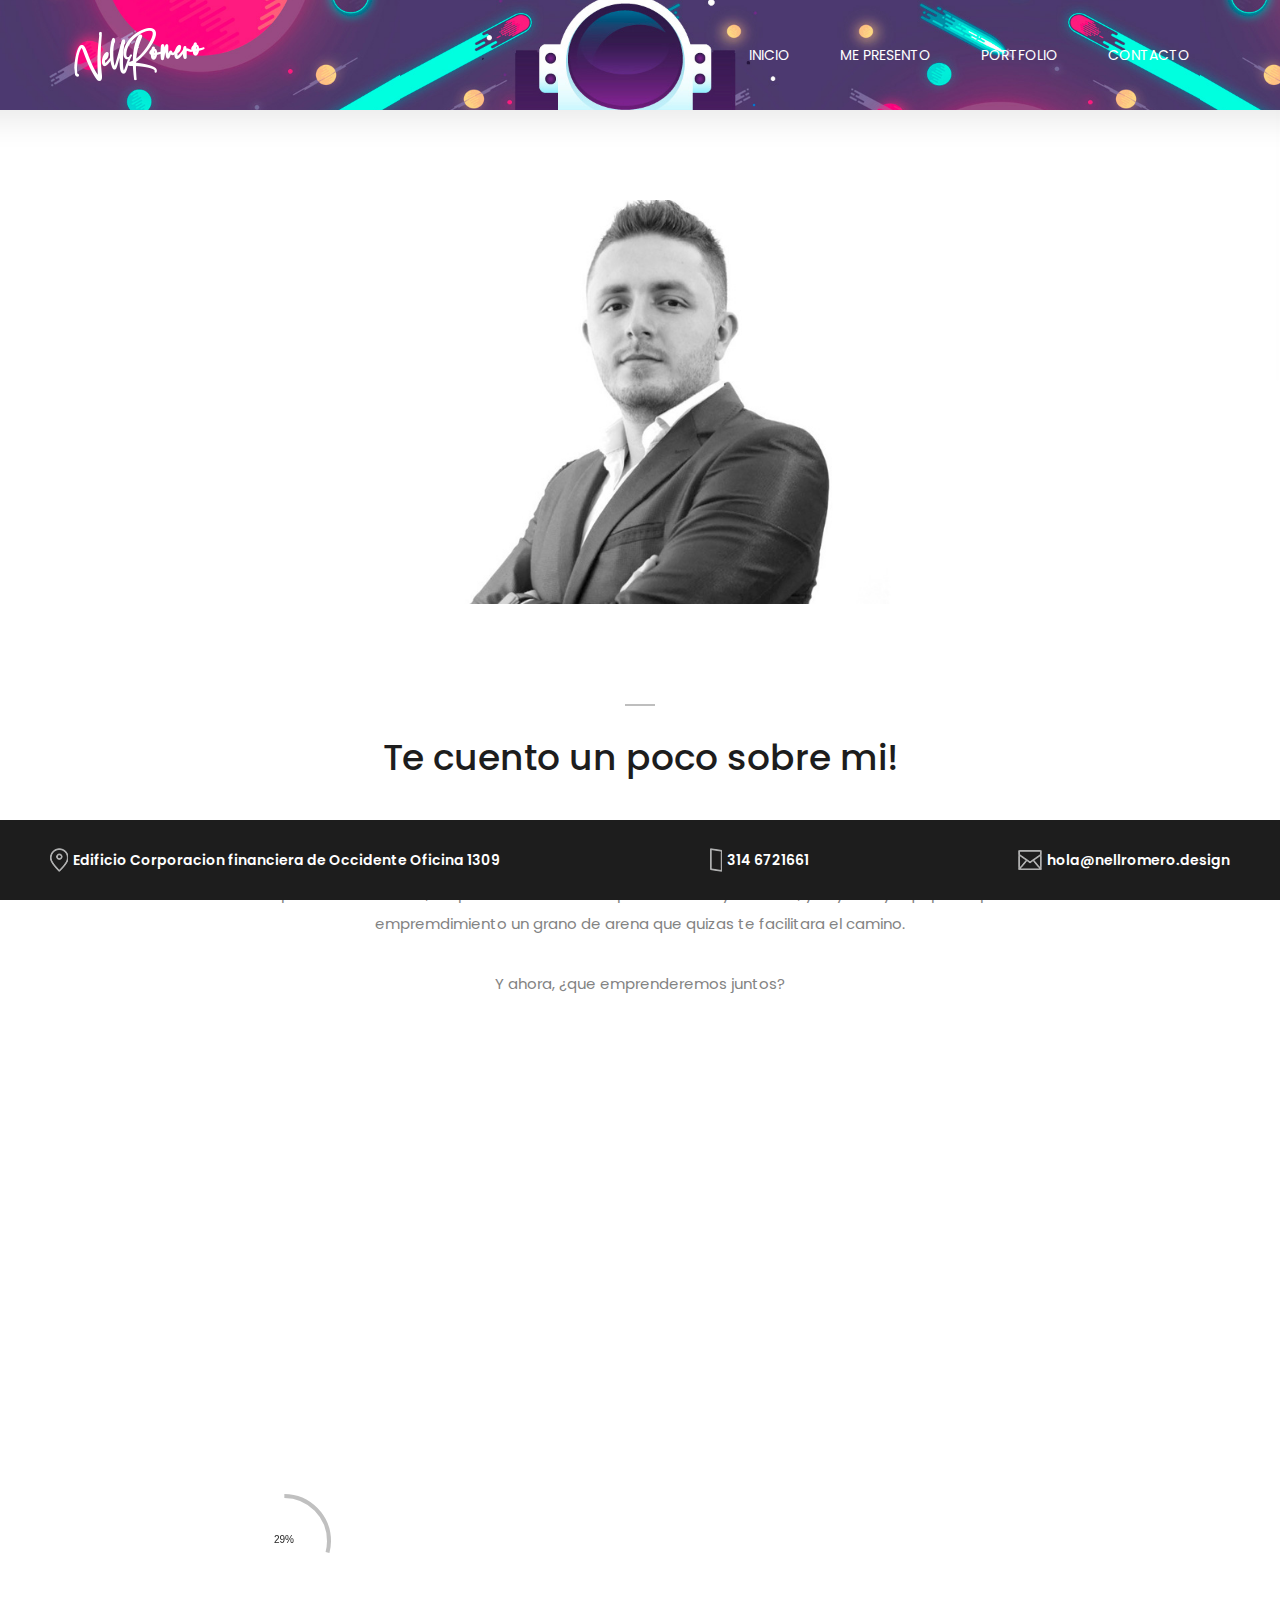
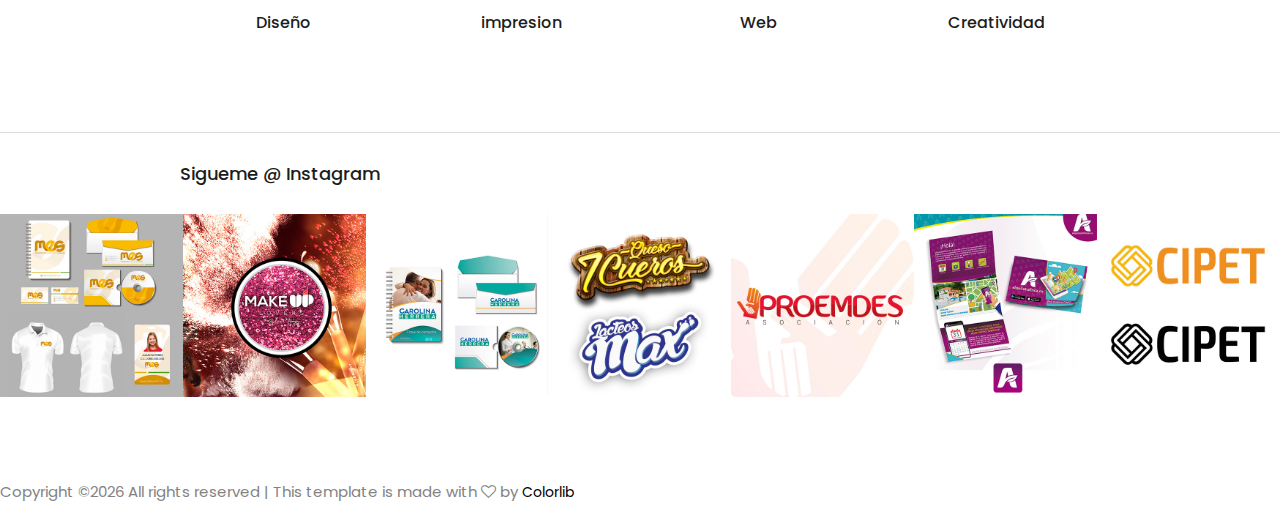
==== about-me.html @ 23d26bd6 "primer comit" ====
<!DOCTYPE html>
<html lang="en">

<head>
    <meta charset="UTF-8">
    <meta name="description" content="">
    <meta http-equiv="X-UA-Compatible" content="IE=edge">
    <meta name="viewport" content="width=device-width, initial-scale=1, shrink-to-fit=no">
    <!-- The above 4 meta tags *must* come first in the head; any other head content must come *after* these tags -->

    <!-- Title  -->
    <title>Studio - Creative Photography Template | About Me</title>

    <!-- Favicon  -->
    <link rel="icon" href="img/core-img/favicon.ico">

    <!-- Core Style CSS -->
    <link rel="stylesheet" href="css/core-style.css">
    <link rel="stylesheet" href="style.css">

    <!-- Responsive CSS -->
    <link href="css/responsive.css" rel="stylesheet">

</head>

<body>
    <!-- Preloader -->
    <div id="preloader">
        <div class="showbox">
            <div class="loader">
                <svg class="circular" viewBox="25 25 50 50">
                    <circle class="path" cx="50" cy="50" r="20" fill="none" stroke-width="2" stroke-miterlimit="10"/>
                </svg>
            </div>
        </div>
        <div class="questions-area text-center">
            <p>Vivo por el diseño!</p>
            <ul>
                <li>El diseño es tan poco diseño como sea posible!.</li>
                <li>Es hora de crear!</li>
                <li>Ponle Color a tu vida!.</li>
                <li>No se trata de buen diseño, se trata de buen estilo!</li>
                <li>¿y ahora?</li>
            </ul>
        </div>
    </div>

    <!-- Gradient Background Overlay -->
    <div class="gradient-background-overlay"></div>

    <!-- Header Area Start -->
    <header class="header-area bg-img" style="background-image: url(img/bg-img/14.jpg);">
        <div class="container-fluid h-100">
            <div class="row h-100 align-items-center">
                <div class="col-12 h-100">
                    <div class="main-menu h-100">
                        <nav class="navbar h-100 navbar-expand-lg">
                            <!-- Logo Area  -->
                            <a class="navbar-brand" href="index.html"><img src="img/core-img/logo.png" alt="Logo"></a>

                            <button class="navbar-toggler" type="button" data-toggle="collapse" data-target="#studioMenu" aria-controls="studioMenu" aria-expanded="false" aria-label="Toggle navigation"><i class="fa fa-bars"></i> Menu</button>

                            <div class="collapse navbar-collapse" id="studioMenu">
                                <!-- Menu Area Start  -->
                                <ul class="navbar-nav ml-auto">
                                    <li class="nav-item active">
                                        <a class="nav-link" href="index.html">Inicio <span class="sr-only">(current)</span></a>
                                    </li>
                                    
                                    <li class="nav-item">
                                        <a class="nav-link" href="about-me.html">Me presento</a>
                                    </li>
                                    <li class="nav-item">
                                        <a class="nav-link" href="portfolio.html">Portfolio</a>
                                    </li>
                                    
                                    <li class="nav-item">
                                        <a class="nav-link" href="contact.html">contacto</a>
                                    </li>
                                </ul>
                                <!-- Search Form -->
                                
                                <!-- Search btn -->
                               
                            </div>
                        </nav>
                    </div>
                </div>
            </div>
        </div>
    </header>
    <!-- Header Area End -->

    <!-- Social Sidebar Area Start -->
  
    <!-- Social Sidebar Area End -->

    <!-- About Me Area Start -->
    <section class="about-me-area mt-100 section_padding_100">
        <div class="container">
            <div class="row justify-content-center">
                <div class="col-10">
                    <div class="about-me-thumb">
                        <img src="img/bg-img/about-me.jpg" alt="">
                    </div>
                </div>
                <div class="col-10">
                    <div class="about-content mt-100 mb-100 text-center">
                        <span></span>
                        <h2>Te cuento un poco sobre mi!</h2>
                        <p>Soy Nelson Romero, amo y vivo por el diseño!, creo en el emprendimiento y por eso hace unos años atras funde XeroGroup, emprender no es mas que dar el primer paso, no es mas que empezar a recorrer un camino a tus sueños, a diario emprendemos metas , emprendemos nuevas oportunidades y caminos, y hoy estoy aqui para aportar en tu empremdimiento un grano de arena que quizas te facilitara el camino. <br><br>
                        Y ahora, ¿que emprenderemos juntos?</p>
                    </div>
                </div>
                <div class="col-10">
                    <div class="row">
                        <div class="col-12 col-md-4">
                            <div class="single-service-area section_padding_0_100 text-center wow fadeInUp" data-wow-delay="0.1s">
                                <img src="img/core-img/heart.png" alt="">
                                <h5>Amo emprender</h5>
                                <p>Mi fortaleza es visualizar en el tiempo metas y objetivos, poder visualizar un punto de llegada y llegar un camino hacia el </p>
                            </div>
                        </div>
                        <div class="col-12 col-md-4">
                            <div class="single-service-area section_padding_0_100 text-center wow fadeInUp" data-wow-delay="0.4s">
                                <img src="img/core-img/photo-camera.png" alt="">
                                <h5>Apasionado por el diseño</h5>
                                <p>El buen diseño es tan poco diseño como sea posible, No se trata de cuanto diseño tenga la pieza, se trata de cuanto valor transmitimos a travez de ella</p>
                            </div>
                        </div>
                        <div class="col-12 col-md-4">
                            <div class="single-service-area section_padding_0_100 text-center wow fadeInUp" data-wow-delay="0.9s">
                                <img src="img/core-img/video-camera.png" alt="">
                                <h5>Luces, Accion y camara!</h5>
                                <p>Preparamos, apuntamos y dejamos que el exito llame la atencion. Obsecionado con las buenas ideas!</p>
                            </div>
                        </div>
                    </div>
                </div>
                <div class="col-10">
                    <!-- Pie Bars Area Start -->
                    <div class="our-skills-area text-center">
                        <div class="row">
                            <div class="col-12 col-sm-6 col-md-3">
                                <div class="single-pie-bar" data-percent="99">
                                    <canvas class="bar-circle" width="100" height="100"></canvas>
                                    <h6>Diseño</h6>
                                </div>
                            </div>
                            <div class="col-12 col-sm-6 col-md-3">
                                <div class="single-pie-bar" data-percent="90">
                                    <canvas class="bar-circle" width="100" height="100"></canvas>
                                    <h6>impresion</h6>
                                </div>
                            </div>
                            <div class="col-12 col-sm-6 col-md-3">
                                <div class="single-pie-bar" data-percent="60">
                                    <canvas class="bar-circle" width="100" height="100"></canvas>
                                    <h6>Web</h6>
                                </div>
                            </div>
                            <div class="col-12 col-sm-6 col-md-3">
                                <div class="single-pie-bar" data-percent="100">
                                    <canvas class="bar-circle" width="100" height="100"></canvas>
                                    <h6>Creatividad</h6>
                                </div>
                            </div>
                        </div>
                    </div>
                </div>
            </div>
        </div>
    </section>
    <!-- About Me Area End -->

    <!-- Follow Me Instagram Area Start -->
    <section class="follow-me-instagram-area clearfix">
        <div class="container">
            <div class="row">
                <div class="col-11 ml-auto">
                    <div class="follow-me-title">
                        <h5>Sigueme @ Instagram</h5>
                    </div>
                </div>
            </div>
        </div>
        <!-- Instagram Feeds Area -->
        <div class="instagram-feeds-area owl-carousel">
            <div class="single-instagram-feeds">
                <img src="img/bg-img/i1.jpg" alt="">
                <a href="https://www.instagram.com/xerogroup"><i class="fa fa-instagram" aria-hidden="true"></i></a>
            </div>
            <div class="single-instagram-feeds">
                <img src="img/bg-img/i2.jpg" alt="">
                <a href="https://www.instagram.com/xerogroup"><i class="fa fa-instagram" aria-hidden="true"></i></a>
            </div>
            <div class="single-instagram-feeds">
                <img src="img/bg-img/i3.jpg" alt="">
                <a href="https://www.instagram.com/xerogroup"><i class="fa fa-instagram" aria-hidden="true"></i></a>
            </div>
            <div class="single-instagram-feeds">
                <img src="img/bg-img/i4.jpg" alt="">
                <a href="https://www.instagram.com/xerogroup"><i class="fa fa-instagram" aria-hidden="true"></i></a>
            </div>
            <div class="single-instagram-feeds">
                <img src="img/bg-img/i5.jpg" alt="">
                <a href="https://www.instagram.com/xerogroup"><i class="fa fa-instagram" aria-hidden="true"></i></a>
            </div>
            <div class="single-instagram-feeds">
                <img src="img/bg-img/i6.jpg" alt="">
                <a href="https://www.instagram.com/xerogroup"><i class="fa fa-instagram" aria-hidden="true"></i></a>
            </div>
            <div class="single-instagram-feeds">
                <img src="img/bg-img/i7.jpg" alt="">
                <a href="https://www.instagram.com/xerogroup"><i class="fa fa-instagram" aria-hidden="true"></i></a>
            </div>
        </div>
    </section>
    <!-- Follow Me Instagram Area End -->

    <!-- Footer Area Start -->
    <footer class="footer-area">
        <div class="container-fluid h-100">
            <div class="row h-100">
                <div class="col-12 h-100">
                    <div class="footer-content h-100 d-md-flex align-items-center justify-content-between">
                        <!-- Single Footer Content -->
                        <div class="single-footer-content">
                            <img src="img/core-img/map.png" alt="">
                            <a href="#">Edificio Corporacion financiera de Occidente Oficina 1309</a>
                        </div>
                        <!-- Single Footer Content -->
                        <div class="single-footer-content">
                            <img src="img/core-img/smartphone.png" alt="">
                            <a href="#">314 6721661</a>
                        </div>
                        <!-- Single Footer Content -->
                        <div class="single-footer-content">
                            <img src="img/core-img/envelope-2.png" alt="">
                            <a href="#">hola@nellromero.design</a>
                        </div>
                    </div>
                </div>
            </div>
        </div>
    </footer>
    <!-- Footer Area End -->

    <!-- Link back to Colorlib can't be removed. Template is licensed under CC BY 3.0. -->
<p>Copyright &copy;<script>document.write(new Date().getFullYear());</script> All rights reserved | This template is made with <i class="fa fa-heart-o" aria-hidden="true"></i> by <a href="https://colorlib.com" target="_blank">Colorlib</a></p>
<!-- Link back to Colorlib can't be removed. Template is licensed under CC BY 3.0. -->

    <!-- jQuery (Necessary for All JavaScript Plugins) -->
    <script src="js/jquery/jquery-2.2.4.min.js"></script>
    <!-- Popper js -->
    <script src="js/popper.min.js"></script>
    <!-- Bootstrap js -->
    <script src="js/bootstrap.min.js"></script>
    <!-- Plugins js -->
    <script src="js/plugins.js"></script>
    <!-- Active js -->
    <script src="js/active.js"></script>

</body>

</html>
---- css/core-style.css ----
/* [Master Stylesheet] */

/* ------------- Index of Stylesheet -------------
:: 1.0 Import Web Fonts
:: 2.0 Import All CSS
:: 3.0 Common/Base CSS
:: 4.0 Header Area CSS
:: 5.0 Sidebar Area CSS
:: 6.0 Welcome Area CSS
:: 7.0 About Me Area CSS
:: 8.0 Follow Instagram Area CSS
:: 9.0 Footer Area CSS
:: 10.0 Portfolio Area CSS
:: 11.0 Blog & Contact Area CSS
:: 12.0 Elements Area CSS
------------------------------------------------ */

/* :: 1.0 Import Web Fonts */

@import url('https://fonts.googleapis.com/css?family=Poppins:300,400,500,600,700');

/* :: 2.0 Import All CSS */

@import '../css/bootstrap.min.css';
@import '../css/owl.carousel.css';
@import '../css/font-awesome.min.css';
@import '../css/pe-icon-7-stroke.css';
@import '../css/magnific-popup.css';
@import '../css/animate.css';

/* :: 3.0 Common/Base CSS */

* {
    margin: 0;
    padding: 0;
}

body {
    font-family: 'Poppins', sans-serif;
    font-weight: 400;
    overflow-x: hidden;
}

h1,
h2,
h3,
h4,
h5,
h6 {
    color: #1d1d1d;
    line-height: 1.2;
    font-family: 'Poppins', sans-serif;
    font-weight: 500;
}

p {
    color: #838383;
    font-size: 15px;
    line-height: 2;
    font-family: 'Poppins', sans-serif;
    font-weight: 400;
}

a:focus {
    outline: 0 solid;
}

a,
a:hover,
a:focus {
    -webkit-transition: all 500ms ease 0s;
    transition: all 500ms ease 0s;
    text-decoration: none;
    outline: none;
    font-size: 14px;
    color: #000;
    font-family: 'Poppins', sans-serif;
    font-weight: 400;
}

#preloader {
    position: fixed;
    z-index: 9999;
    width: 100%;
    height: 100%;
    background-color: #f2f4f8;
    top: 0;
    left: 0;
    display: -webkit-box;
    display: -ms-flexbox;
    display: flex;
    -webkit-box-pack: center;
    -ms-flex-pack: center;
    justify-content: center;
    -webkit-box-align: center;
    -ms-flex-align: center;
    align-items: center;
}

.questions-area ul li {
    display: none;
    font-size: 14px;
    font-weight: 500;
    color: #1d1d1d;
    -webkit-transition-duration: 500ms;
    transition-duration: 500ms;
}

.questions-area ul li.question-show {
    display: block;
}

.questions-area {
    padding: 0 15px;
    position: absolute;
    bottom: 100px;
    z-index: 15;
    width: 100%;
    height: auto;
    left: 0;
}

.questions-area p {
    margin-bottom: 0;
}

.showbox {
    position: relative;
    top: 0;
    bottom: 0;
    left: 0;
    right: 0;
    padding: 0;
}

.loader {
    position: relative;
    margin: 0 auto;
    width: 60px;
}

.loader:before {
    content: '';
    display: block;
    padding-top: 100%;
}

.circular {
    -webkit-animation: rotate 2s linear infinite;
    animation: rotate 2s linear infinite;
    height: 100%;
    -webkit-transform-origin: center center;
    transform-origin: center center;
    width: 100%;
    position: absolute;
    top: 0;
    bottom: 0;
    left: 0;
    right: 0;
    margin: auto;
}

.path {
    stroke-dasharray: 1, 200;
    stroke-dashoffset: 0;
    -webkit-animation: dash 1.5s ease-in-out infinite, color 6s ease-in-out infinite;
    animation: dash 1.5s ease-in-out infinite, color 6s ease-in-out infinite;
    stroke-linecap: round;
}

@-webkit-keyframes rotate {
    100% {
        -webkit-transform: rotate(360deg);
        transform: rotate(360deg);
    }
}

@keyframes rotate {
    100% {
        -webkit-transform: rotate(360deg);
        transform: rotate(360deg);
    }
}

@-webkit-keyframes dash {
    0% {
        stroke-dasharray: 1, 200;
        stroke-dashoffset: 0;
    }
    50% {
        stroke-dasharray: 89, 200;
        stroke-dashoffset: -35px;
    }
    100% {
        stroke-dasharray: 89, 200;
        stroke-dashoffset: -124px;
    }
}

@keyframes dash {
    0% {
        stroke-dasharray: 1, 200;
        stroke-dashoffset: 0;
    }
    50% {
        stroke-dasharray: 89, 200;
        stroke-dashoffset: -35px;
    }
    100% {
        stroke-dasharray: 89, 200;
        stroke-dashoffset: -124px;
    }
}

@-webkit-keyframes color {
    100%,
    0% {
        stroke: #d62d20;
    }
    40% {
        stroke: #0057e7;
    }
    66% {
        stroke: #008744;
    }
    80%,
    90% {
        stroke: #ffa700;
    }
}

@keyframes color {
    100%,
    0% {
        stroke: #d62d20;
    }
    40% {
        stroke: #0057e7;
    }
    66% {
        stroke: #008744;
    }
    80%,
    90% {
        stroke: #ffa700;
    }
}

ul,
ol {
    margin: 0;
}

ol li,
ul li {
    list-style: outside none none;
}

img {
    height: auto;
    max-width: 100%;
}

.studio-table {
    display: table;
    z-index: 9;
    position: absolute;
    width: 100%;
    height: 100%;
    margin: 0;
}

.studio-table-cell {
    display: table-cell;
    vertical-align: middle;
}

.mt-15 {
    margin-top: 15px;
}

.mt-30 {
    margin-top: 30px;
}

.mt-50 {
    margin-top: 50px;
}

.mt-70 {
    margin-top: 70px;
}

.mt-100 {
    margin-top: 100px;
}

.mb-15 {
    margin-bottom: 15px;
}

.mb-30 {
    margin-bottom: 30px;
}

.mb-50 {
    margin-bottom: 50px;
}

.ml-15 {
    margin-left: 15px;
}

.ml-30 {
    margin-left: 30px;
}

.mr-15 {
    margin-right: 15px;
}

.mr-30 {
    margin-right: 30px;
}

.mb-70 {
    margin-bottom: 70px;
}

.mb-100 {
    margin-bottom: 100px;
}

.bg-img {
    background-position: center center;
    background-size: cover;
    background-repeat: no-repeat;
}

.bg-gray {
    background-color: #f6f6f6;
}

.bg-transparent {
    background-color: transparent;
}

.bg-transparent-dark {
    background-color: rgba(0, 0, 0, 0.5) !important;
}

.bg-transparent-light {
    background-color: rgba(255, 255, 255, 0.5) !important;
}

.font-bold {
    font-weight: 700;
}

.font-light {
    font-weight: 300;
}

.height-500 {
    height: 500px !important;
}

.height-600 {
    height: 600px !important;
}

.height-700 {
    height: 700px !important;
}

.height-800 {
    height: 800px !important;
}

#scrollUp {
    background-color: #222;
    border-radius: 0;
    bottom: 100px;
    box-shadow: 0 2px 6px 0 rgba(0, 0, 0, 0.3);
    color: #fff;
    font-size: 24px;
    height: 40px;
    line-height: 40px;
    right: 0;
    text-align: center;
    width: 35px;
}

.section_padding_100 {
    padding: 100px 0;
}

.section_padding_50 {
    padding: 50px 0;
}

.section_padding_100_70 {
    padding: 100px 0 70px;
}

.section_padding_100_50 {
    padding: 100px 0 50px;
}

.section_padding_100_0 {
    padding: 100px 0 0;
}

.section_padding_0_100 {
    padding: 0 0 100px;
}

.section_heading {
    margin-bottom: 50px;
    position: relative;
    z-index: 1;
}

.section_heading h2 {
    font-size: 48px;
    margin-bottom: 0;
    text-transform: uppercase;
}

.section_heading.text-left {
    text-align: left !important;
}

.studio-btn {
    display: inline-block;
    color: #fff;
    background-color: #1d1d1d;
    height: 52px;
    padding: 0 15px;
    border-radius: 0;
    line-height: 52px;
    font-size: 16px;
    min-width: 140px;
}

.studio-btn > img {
    padding-right: 5px;
}

.studio-btn:hover,
.studio-btn:focus {
    color: #fff;
    font-size: 16px;
}

/* :: 4.0 Header Area CSS */

.header-area {
    width: 100%;
    height: 110px;
    position: fixed;
    z-index: 1000;
    top: 0;
    left: 0;
    padding: 0 34px;
}

#searchbtn {
    cursor: pointer;
    margin-left: 15px;
}

.header-search-form,
.search-form-on .navbar-nav {
    display: none;
}

.search-form-on .header-search-form {
    display: block;
}

.header-area .main-menu .nav-link {
    font-size: 14px;
    text-transform: uppercase;
    color: #ffffff;
    padding: 0 25px;
}

.header-area .main-menu .nav-link:hover,
.header-area .main-menu .nav-link:focus {
    color: #fff;
}

.dropdown-menu.show {
    border: none;
    padding: 15px 0;
    box-shadow: 0 5px 40px rgba(0, 0, 0, 0.15);
    margin-top: 15px;
}

.dropdown-item {
    text-transform: uppercase;
    font-size: 13px;
}

.dropdown-item:hover {
    color: #000;
    font-size: 13px;
}

.header-search-form form input {
    width: 600px;
    height: 35px;
    padding: 5px 15px;
    font-size: 12px;
    color: #fff;
    border: none;
    background-color: transparent;
    border: 2px solid rgba(255, 255, 255, 0.6);
    border-radius: 30px;
    -webkit-transition-duration: 500ms;
    transition-duration: 500ms;
}

.header-search-form form input:focus {
    box-shadow: none;
    border-color: rgba(255, 255, 255, 1);
    background-color: transparent;
}

.gradient-background-overlay {
    position: fixed;
    z-index: 3;
    top: 0;
    left: 0;
    width: 100%;
    height: 150px;
}

.gradient-background-overlay:before {
    content: "";
    position: absolute;
    height: 150px;
    width: 100%;
    z-index: -1;
    top: 0;
    left: 0;
    background: rgba(0, 0, 0, 0.3);
    background: -webkit-linear-gradient(top, rgba(0, 0, 0, 0.3) 0%, rgba(0, 0, 0, 0.01) 90%, rgba(0, 0, 0, 0) 100%);
    background: linear-gradient(to bottom, rgba(0, 0, 0, 0.3) 0%, rgba(0, 0, 0, 0.01) 90%, rgba(0, 0, 0, 0) 100%);
}

/* :: 5.0 Sidebar Area CSS */

.social-sidebar-area {
    width: 120px;
    height: 72%;
    background-color: transparent;
    position: fixed;
    bottom: 100px;
    left: 0;
    z-index: 100;
    overflow: hidden;
}

.social-info-area {
    display: -webkit-box;
    display: -ms-flexbox;
    display: flex;
    -webkit-transform: rotate(-90deg);
    transform: rotate(-90deg);
    position: absolute;
    bottom: 270px;
    left: -110px;
    z-index: 10;
    -webkit-box-pack: center;
    -ms-flex-pack: center;
    justify-content: center;
    -webkit-box-align: center;
    -ms-flex-align: center;
    align-items: center;
}

.social-info-area a {
    text-transform: uppercase;
    font-size: 12px;
    font-weight: 600;
    display: -webkit-box;
    display: -ms-flexbox;
    display: flex;
    -webkit-box-align: center;
    -ms-flex-align: center;
    align-items: center;
    padding: 5px;
    line-height: 1;
}

.social-info-area a i {
    font-size: 12px;
    color: #9f9f9f;
    margin-right: 5px;
}

.message-box > a {
    width: 120px;
    height: 100px;
    position: absolute;
    left: 0;
    bottom: 0;
    background-color: #101010;
    text-align: center;
    color: #fff;
    font-size: 30px;
    display: -moz-flex;
    display: -ms-flex;
    display: -o-flex;
    display: -webkit-box;
    display: -ms-flexbox;
    display: flex;
    -webkit-box-align: center;
    -ms-flex-align: center;
    align-items: center;
    -webkit-box-pack: center;
    -ms-flex-pack: center;
    justify-content: center;
}

.message-box > a > img {
    max-width: 40px;
}

/* :: 6.0 Welcome Area CSS */

.welcome-area {
    position: relative;
    z-index: 2;
    width: 100%;
    height: 100vh !important;
}

.carousel-indicators {
    position: fixed;
    right: 0;
    bottom: 0;
    left: 0;
    width: 100%;
    height: auto;
    margin: 0;
    z-index: 9999;
}

.carousel-indicators li {
    width: 100%;
    height: 100px;
    margin-right: 0;
    margin-left: 0;
    text-indent: -9999999px;
    background-color: #fff;
    cursor: pointer;
    -webkit-transition-duration: 500ms;
    transition-duration: 500ms;
}

.carousel-indicators li:after,
.carousel-indicators li:before {
    display: none;
}

.carousel-indicators li.active:after {
    content: '';
    display: block;
    width: 16px;
    height: 16px;
    top: -26px;
    z-index: 1100;
    position: absolute;
    background-image: url(../img/core-img/active.png);
}

.carousel-item:after {
    position: absolute;
    width: 100%;
    height: 100%;
    top: 0;
    left: 0;
    background-color: rgba(0, 0, 0, 0.17);
    content: '';
    z-index: -1;
}

.carousel-content {
    display: -webkit-box;
    display: -ms-flexbox;
    display: flex;
    -webkit-box-align: center;
    -ms-flex-align: center;
    align-items: center;
}

.slide-text {
    padding: 25px 30px 15px;
    border-left: 3px solid #fff;
    margin-left: 200px;
    background-color: rgba(255, 255, 255, 0.2);
    display: -webkit-box;
    display: -ms-flexbox;
    display: flex;
    -webkit-box-align: baseline;
    -ms-flex-align: baseline;
    align-items: baseline;
    margin-top: -100px;
}

.slide-text h2 {
    margin-bottom: 0;
    font-size: 36px;
    color: #fff;
    line-height: 1;
}

.slide-text span {
    font-size: 100px;
    color: #fff;
    line-height: 1;
    font-weight: 100;
}

/* :: 7.0 About Me Area CSS */

.about-content span {
    width: 30px;
    height: 2px;
    background-color: #bebebe;
    margin: 0 auto 30px;
    display: block;
}

.about-content h2 {
    margin-bottom: 40px;
    font-size: 36px;
}

.single-service-area img {
    margin-bottom: 50px;
}

.single-service-area h5 {
    margin-bottom: 20px;
}

.single-pie-bar h6 {
    margin-top: 15px;
    margin-bottom: 0;
}

/* :: 8.0 Follow Instagram Area CSS */

.follow-me-instagram-area {
    border-top: 1px solid #dcdcdc;
    margin-bottom: 80px;
}

.follow-me-title h5 {
    margin: 30px 0;
    font-size: 18px;
}

.single-instagram-feeds a {
    position: absolute;
    width: 100%;
    height: 100%;
    background-color: rgba(34, 34, 34, 0.7);
    top: 0;
    display: -webkit-box;
    display: -ms-flexbox;
    display: flex;
    -webkit-box-align: center;
    -ms-flex-align: center;
    align-items: center;
    color: #fff;
    font-size: 30px;
    -webkit-box-pack: center;
    -ms-flex-pack: center;
    justify-content: center;
    opacity: 0;
    -ms-filter: "progid:DXImageTransform.Microsoft.Alpha(Opacity=0)";
    -webkit-transition-duration: 500ms;
    transition-duration: 500ms;
}

.single-instagram-feeds:hover a {
    opacity: 1;
    -ms-filter: "progid:DXImageTransform.Microsoft.Alpha(Opacity=100)";
}

/* :: 9.0 Footer Area CSS */

.footer-area {
    position: fixed;
    z-index: 100;
    background-color: #1d1d1d;
    height: 80px;
    width: 100%;
    padding: 0 35px;
    bottom: 0;
    left: 0;
}

.single-footer-content {
    display: -webkit-box;
    display: -ms-flexbox;
    display: flex;
    -webkit-box-align: center;
    -ms-flex-align: center;
    align-items: center
}

.single-footer-content > a {
    font-size: 14px;
    font-weight: 600;
    color: #fff;
    margin-left: 5px;
    line-height: 1;
}

/* :: 10.0 Portfolio Area CSS */

.gallery_area {
    height: calc(100% - 380px);
    width: calc(100% - 245px);
    overflow-y: scroll;
    position: fixed;
    z-index: 1;
    top: 200px;
    left: 185px;
    right: 60px;
    padding-right: 45px;
}

.portfolio-menu button {
    background-color: transparent;
    font-size: 15px;
    color: #838383;
    padding: 0 20px;
    -webkit-transition-duration: 500ms;
    transition-duration: 500ms;
}

.portfolio-menu button.active,
.portfolio-menu button:hover {
    color: #1d1d1d;
}

.portfolio-menu button:focus {
    box-shadow: none;
}

.gallery_menu {
    margin-bottom: 100px;
}

.column_single_gallery_item {
    margin-bottom: 30px;
}

.column_single_gallery_item img {
    width: 100%;
}

.hover_overlay {
    position: absolute;
    width: calc(100% - 30px);
    height: 100%;
    background-color: rgba(0, 0, 0, 0.3);
    top: 0;
    left: 15px;
    display: -webkit-box;
    display: -ms-flexbox;
    display: flex;
    -webkit-box-align: center;
    -ms-flex-align: center;
    align-items: center;
    -webkit-box-pack: center;
    -ms-flex-pack: center;
    justify-content: center;
    opacity: 0;
    -ms-filter: "progid:DXImageTransform.Microsoft.Alpha(Opacity=0)";
    -webkit-transition-duration: 500ms;
    transition-duration: 500ms;
}

.hover_overlay a {
    font-size: 30px;
    color: #fff;
}

.column_single_gallery_item:hover .hover_overlay {
    opacity: 1;
    -ms-filter: "progid:DXImageTransform.Microsoft.Alpha(Opacity=100)";
}

/* :: 11.0 Blog & Contact Area CSS */

.blog-content span,
.contact-heading-text span {
    display: block;
    width: 30px;
    height: 3px;
    background-color: #bebebe;
    margin: 0 auto 30px;
}

.blog-content h2,
.contact-heading-text h2 {
    font-size: 36px;
}

.contact-heading-text h2,
.blog-content p {
    margin-bottom: 50px;
}

.post-date,
.post-date:hover,
.post-date:focus {
    display: block;
    font-size: 14px;
    margin-bottom: 5px;
    font-weight: 500;
}

.post-author,
.post-author:hover,
.post-author:focus {
    font-size: 12px;
    text-transform: uppercase;
    color: #838383;
    display: block;
    margin-bottom: 50px;
}

.pagination-area .page-link {
    color: #1d1d1d;
    border: none;
    font-size: 16px;
    font-weight: 500;
    position: relative;
    z-index: 1;
}

.page-item.active .page-link {
    z-index: 1;
    color: #1d1d1d;
    background-color: transparent;
    border-color: transparent;
    padding-right: 80px;
}

.page-item.active .page-link:after {
    content: '';
    width: 70px;
    height: 2px;
    background-color: #1d1d1d;
    position: absolute;
    bottom: 13px;
    left: 45px;
}

.contact-form-area form .form-control {
    margin-bottom: 30px;
    font-size: 14px;
    font-style: italic;
    height: 60px;
    border-bottom: 2px solid #c0c0c0;
    border-top: 0;
    border-left: 0;
    border-radius: 0;
    border-right: none;
    background-color: transparent;
    -webkit-transition-duration: 500ms;
    transition-duration: 500ms;
}

.contact-form-area form .form-control:focus {
    box-shadow: none;
    border-color: #1d1d1d;
    -webkit-transition-duration: 500ms;
    transition-duration: 500ms;
}

.contact-form-area form textarea.form-control {
    height: 200px;
}

.map-area {
    position: relative;
    z-index: 1;
    padding-bottom: 100px;
}

#googleMap {
    width: 100%;
    height: 485px;
    position: relative;
    z-index: 1;
}

.contact-core-info {
    position: absolute;
    top: 30px;
    width: 280px;
    background-color: #1d1d1d;
    z-index: 1000;
    left: -90px;
    padding: 15px 40px;
    text-align: center;
    height: calc(100% - 60px);
}

.contact-core-info img {
    margin-bottom: 50px;
}

.contact-core-info .single-footer-content {
    display: block;
    margin-bottom: 10px;
    text-align: center;
}

.contact-core-info .single-footer-content img {
    display: block;
    margin: 0 auto 10px;
}

.contact-popup-form .modal-content {
    padding: 50px;
}

.contact-popup-form .modal-content {
    padding: 50px;
    border: none;
    box-shadow: 0 5px 50px rgba(0, 0, 0, 0.15);
    background-color: rgba(255, 255, 255, 0.9);
}

/* :: 12.0 Elements Area CSS */

/* Accordians */

.elements-title h2 {
    font-size: 36px;
    margin-bottom: 100px;
}

.panel {
    background-color: #fff;
    border: 0 solid transparent;
    border-radius: 4px;
    box-shadow: 0 0 0 transparent;
    margin-bottom: 15px;
}

.single-accordion:last-of-type {
    margin-bottom: 0px;
}

.single-accordion h6 a {
    background-color: #1d1d1d;
    border-radius: 0;
    color: #fff;
    display: block;
    margin: 0;
    padding: 20px 60px 20px 20px;
    position: relative;
    font-size: 16px;
    text-transform: capitalize;
    font-weight: 500;
}

.single-accordion h6 a.collapsed {
    background-color: #aeaeae;
    color: #fff;
}

.single-accordion h6 a span {
    font-size: 10px;
    position: absolute;
    right: 20px;
    text-align: center;
    top: 25px;
}

.single-accordion h6 a.collapsed span.accor-close {
    opacity: 0;
    -ms-filter: "progid:DXImageTransform.Microsoft.Alpha(Opacity=0)";
    filter: alpha(opacity=0);
}

span.accor-open {
    opacity: 0;
    -ms-filter: "progid:DXImageTransform.Microsoft.Alpha(Opacity=0)";
    filter: alpha(opacity=0);
}

.single-accordion h6 a.collapsed span.accor-open {
    opacity: 1;
    -ms-filter: "progid:DXImageTransform.Microsoft.Alpha(Opacity=100)";
    filter: alpha(opacity=100);
}

.single-accordion h6 {
    margin-bottom: 0;
    text-transform: uppercase;
}

.single-accordion .accordion-content {
    border-top: 0 solid transparent;
    box-shadow: none;
}

.single-accordion .accordion-content p {
    padding: 20px 15px 5px;
    margin-bottom: 0;
}

/* barfiller */

.single_progress_bar {
    margin-bottom: 20px;
}

.single_progress_bar:last-of-type {
    margin-bottom: 0;
}

.barfiller {
    background: #e0e0e0;
    border: none;
    border-radius: 0;
    box-shadow: none;
    height: 2px;
    margin-bottom: 5px;
    position: relative;
    width: 100%;
}

.barfiller .fill {
    display: block;
    position: relative;
    width: 0px;
    height: 100%;
    background: #333;
    z-index: 1;
}

.barfiller .tipWrap {
    display: none;
}

.barfiller .tip {
    margin-top: 15px;
    font-size: 15px;
    color: #838383;
    left: 0px;
    position: absolute;
    z-index: 2;
    background: transparent;
}

.barfiller .tip:after {
    display: none;
}

.single_progress_bar p {
    margin-bottom: 0;
    margin-top: 10px;
}

/* Cool Facts */

.counter-area h2 {
    font-size: 36px;
}

.counter-area h6 {
    margin-bottom: 0;
    color: #838383;
}

.studio-btn.studio-btn-2 {
    background-color: transparent;
    border: 2px solid #1d1d1d;
    color: #1d1d1d;
}

.studio-btn.studio-btn-4 {
    background-color: transparent;
    border: 2px solid #aeaeae;
    color: #aeaeae;
}

/* Sonar CSS */

.carousel-indicators li.active:before {
    content: '';
    display: inline-block;
    position: absolute;
    width: 14px;
    height: 14px;
    border-radius: 50%;
    top: -25px;
    left: 1px;
    -webkit-animation: sonar-effect 1s ease-in-out .1s infinite;
    animation: sonar-effect 1s ease-in-out .1s infinite;
    z-index: 1;
    background-color: #fff;
}


@-webkit-keyframes sonar-effect {
    0% {
        opacity: 0;
        -ms-filter: "progid:DXImageTransform.Microsoft.Alpha(Opacity=0)";
    }
    50% {
        opacity: 0.5;
        -ms-filter: "progid:DXImageTransform.Microsoft.Alpha(Opacity=50)";
        box-shadow: 0 0 0 3px #fff, 0 0 5px 5px #fff, 0 0 0 5px #fff;
    }
    100% {
        box-shadow: 0 0 0 3px #fff, 0 0 5px 5px #fff, 0 0 0 5px #fff;
        -webkit-transform: scale(1.5);
        transform: scale(1.5);
        opacity: 0;
        -ms-filter: "progid:DXImageTransform.Microsoft.Alpha(Opacity=0)";
    }
}


@keyframes sonar-effect {
    0% {
        opacity: 0;
        -ms-filter: "progid:DXImageTransform.Microsoft.Alpha(Opacity=0)";
    }
    50% {
        opacity: 0.5;
        -ms-filter: "progid:DXImageTransform.Microsoft.Alpha(Opacity=50)";
        box-shadow: 0 0 0 3px #fff, 0 0 5px 5px #fff, 0 0 0 5px #fff;
    }
    100% {
        box-shadow: 0 0 0 3px #fff, 0 0 5px 5px #fff, 0 0 0 5px #fff;
        -webkit-transform: scale(1.5);
        transform: scale(1.5);
        opacity: 0;
        -ms-filter: "progid:DXImageTransform.Microsoft.Alpha(Opacity=0)";
    }
}
---- style.css ----
/* ----------------------------------------------------------
    :: Template Name: Studio - Creative Photography Template
    :: Author: Colorlib
    :: Author URL: https://colorlib.com
    :: Version: 1.0.0
    :: Created: 31 January 2018
    :: Last Updated: 31 January 2018
    ---------------------------------------------------------- */

    /* ============ PLACE YOUR CUSTOM CSS HERE ============ */
---- css/responsive.css ----
@media only screen and (min-width: 992px) and (max-width: 1199px) {
    .social-sidebar-area,
    .message-box > a {
        width: 80px;
    }
    .message-box > a {
        height: 80px;
    }
    .social-info-area {
        left: -160px;
    }
    .gallery_area {
        height: calc(100% - 380px);
        width: calc(100% - 180px);
        left: 120px;
        right: 60px;
        padding-right: 45px;
    }
    .social-sidebar-area {
        height: 65%;
    }
    .social-info-area {
        left: -25px;
        bottom: 190px;
    }
    .social-info-area > a > span {
        display: none;
    }
    .social-info-area a i {
        font-size: 14px;
        margin-right: 10px;
    }
}

@media only screen and (min-width: 768px) and (max-width: 991px) {
    .navbar {
        padding: 0;
    }
    .navbar-toggler {
        padding: 0;
        font-size: 20px;
        background-color: transparent;
        border: none;
        border-radius: 6px;
        width: 120px;
        height: 35px;
        color: #fff;
        line-height: 28px;
        margin: 38px 0;
        border: 2px solid #fff;
        font-weight: 400;
    }
    #studioMenu {
        padding: 30px;
        background-color: #1d1d1d;
        z-index: 1002;
    }
    .header-area .main-menu .nav-link {
        padding: 5px 15px;
    }
    .header-search-form form input {
        width: 570px;
        margin-bottom: 15px;
    }
    .social-sidebar-area,
    .message-box > a {
        width: 80px;
    }
    .message-box > a {
        height: 80px;
    }
    .social-sidebar-area {
        bottom: 50px;
        height: 70%;
    }
    .social-info-area {
        left: -25px;
        bottom: 190px;
    }
    .social-info-area > a > span {
        display: none;
    }
    .social-info-area a i {
        font-size: 14px;
        margin-right: 10px;
    }
    .slide-text {
        margin-left: 120px;
        margin-top: -50px;
    }
    .carousel-indicators li {
        height: 50px;
    }
    .slide-text span {
        font-size: 60px;
    }
    .gallery_area {
        height: calc(100% - 380px);
        width: calc(100% - 130px);
        left: 100px;
        right: 30px;
        padding-right: 30px;
    }
    .portfolio-menu button {
        padding: 0 10px;
    }
    .counter-area h2 {
        font-size: 24px;
    }
    .counter-area h6 {
        font-size: 12px;
    }
    .elements-title h2 {
        font-size: 24px;
        margin-bottom: 50px;
    }
}

@media only screen and (min-width: 320px) and (max-width: 767px) {
    p {
        font-size: 14px;
    }
    .navbar {
        padding: 0;
    }
    .navbar-toggler {
        padding: 0;
        font-size: 16px;
        background-color: transparent;
        border-radius: 6px;
        width: 90px;
        height: 30px;
        color: #fff;
        line-height: 28px;
        margin: 20px 0;
        border: 2px solid #fff;
        font-weight: 400;
    }
    #studioMenu {
        padding: 20px;
        background-color: #1d1d1d;
        z-index: 1002;
    }
    .header-area .main-menu .nav-link {
        padding: 5px 15px;
    }
    .header-search-form form input {
        width: 570px;
        margin-bottom: 15px;
    }
    .header-area {
        height: 70px;
        padding: 0 0;
    }
    .navbar-brand {
        margin-right: 0;
        max-width: 100px;
    }
    .header-search-form form input {
        width: 100%;
        margin-bottom: 15px;
        font-size: 10px;
    }
    .social-sidebar-area,
    .message-box > a {
        width: 50px;
    }
    .message-box > a {
        height: 50px;
    }
    .social-sidebar-area {
        bottom: 40px;
    }
    .carousel-indicators li {
        height: 40px;
    }
    .social-info-area {
        left: -27px;
        bottom: 130px;
    }
    .social-info-area > a > span {
        display: none;
    }
    .gradient-background-overlay,
    .gradient-background-overlay:before {
        height: 90px;
    }
    .slide-text {
        padding: 15px 15px 10px;
        margin-left: 65px;
        margin-top: -40px;
    }
    .slide-text span {
        font-size: 24px;
    }
    .slide-text h2 {
        font-size: 16px;
    }
    .contact-popup-form .modal-content {
        padding: 15px;
    }
    .blog-content h2,
    .contact-heading-text h2 {
        font-size: 20px;
    }
    .contact-heading-text h2,
    .blog-content p {
        margin-bottom: 30px;
    }
    .modal-dialog {
        width: 240px;
        margin: 30px auto;
    }
    .about-content h2 {
        margin-bottom: 30px;
        font-size: 20px;
    }
    .single-pie-bar {
        margin-bottom: 50px;
    }
    .follow-me-instagram-area {
        border-top: 1px solid #dcdcdc;
        margin-bottom: 0;
    }
    .footer-area {
        position: relative;
        height: auto;
        padding: 30px 0 15px;
        bottom: 0;
        left: 0;
    }
    .single-footer-content {
        margin-bottom: 15px;
        -webkit-box-pack: center;
        -ms-flex-pack: center;
        justify-content: center;
    }
    .gallery_area {
        height: auto;
        width: calc(100% - 90px);
        overflow-y: auto;
        position: relative;
        z-index: 1;
        top: 100px;
        left: 60px;
        right: 15px;
        padding-right: 15px;
    }
    .portfolio-menu button {
        font-size: 12px;
        padding: 0 5px;
    }
    .gallery_menu {
        margin-bottom: 30px;
    }
    #scrollUp {
        display: none !important;
    }
    .page-item.active .page-link:after {
        width: 40px;
    }
    .page-item.active .page-link {
        padding-right: 40px;
    }
    .pagination-area .page-link {
        font-size: 14px;
    }
    .pagination-area.mb-100 {
        margin-bottom: 0;
    }
    .blog-area.mt-100,
    .about-me-area.mt-100,
    .contact-area.mt-100 {
        margin-top: 70px;
    }
    .contact-core-info {
        width: 200px;
        left: -40px;
        padding: 15px;
    }
    .single-cool-fact {
        margin-bottom: 30px;
    }
    .elements-title h2 {
        font-size: 20px;
        margin-bottom: 30px;
    }
    .studio-buttons-area .btn {
        margin-bottom: 15px;
    }
    .message-box > a > img {
        max-width: 30px;
    }
}

@media only screen and (min-width: 480px) and (max-width: 767px) {
    .modal-dialog {
        width: 320px;
    }
}

@media only screen and (min-width: 576px) and (max-width: 767px) {
    #scrollUp {
        display: block !important;
    }
    .slide-text span {
        font-size: 36px;
    }
    .slide-text h2 {
        font-size: 20px;
    }
    .modal-dialog {
        width: 450px;
    }
    .contact-popup-form .modal-content {
        padding: 50px 15px;
    }
    .portfolio-menu button {
        font-size: 14px;
    }
}
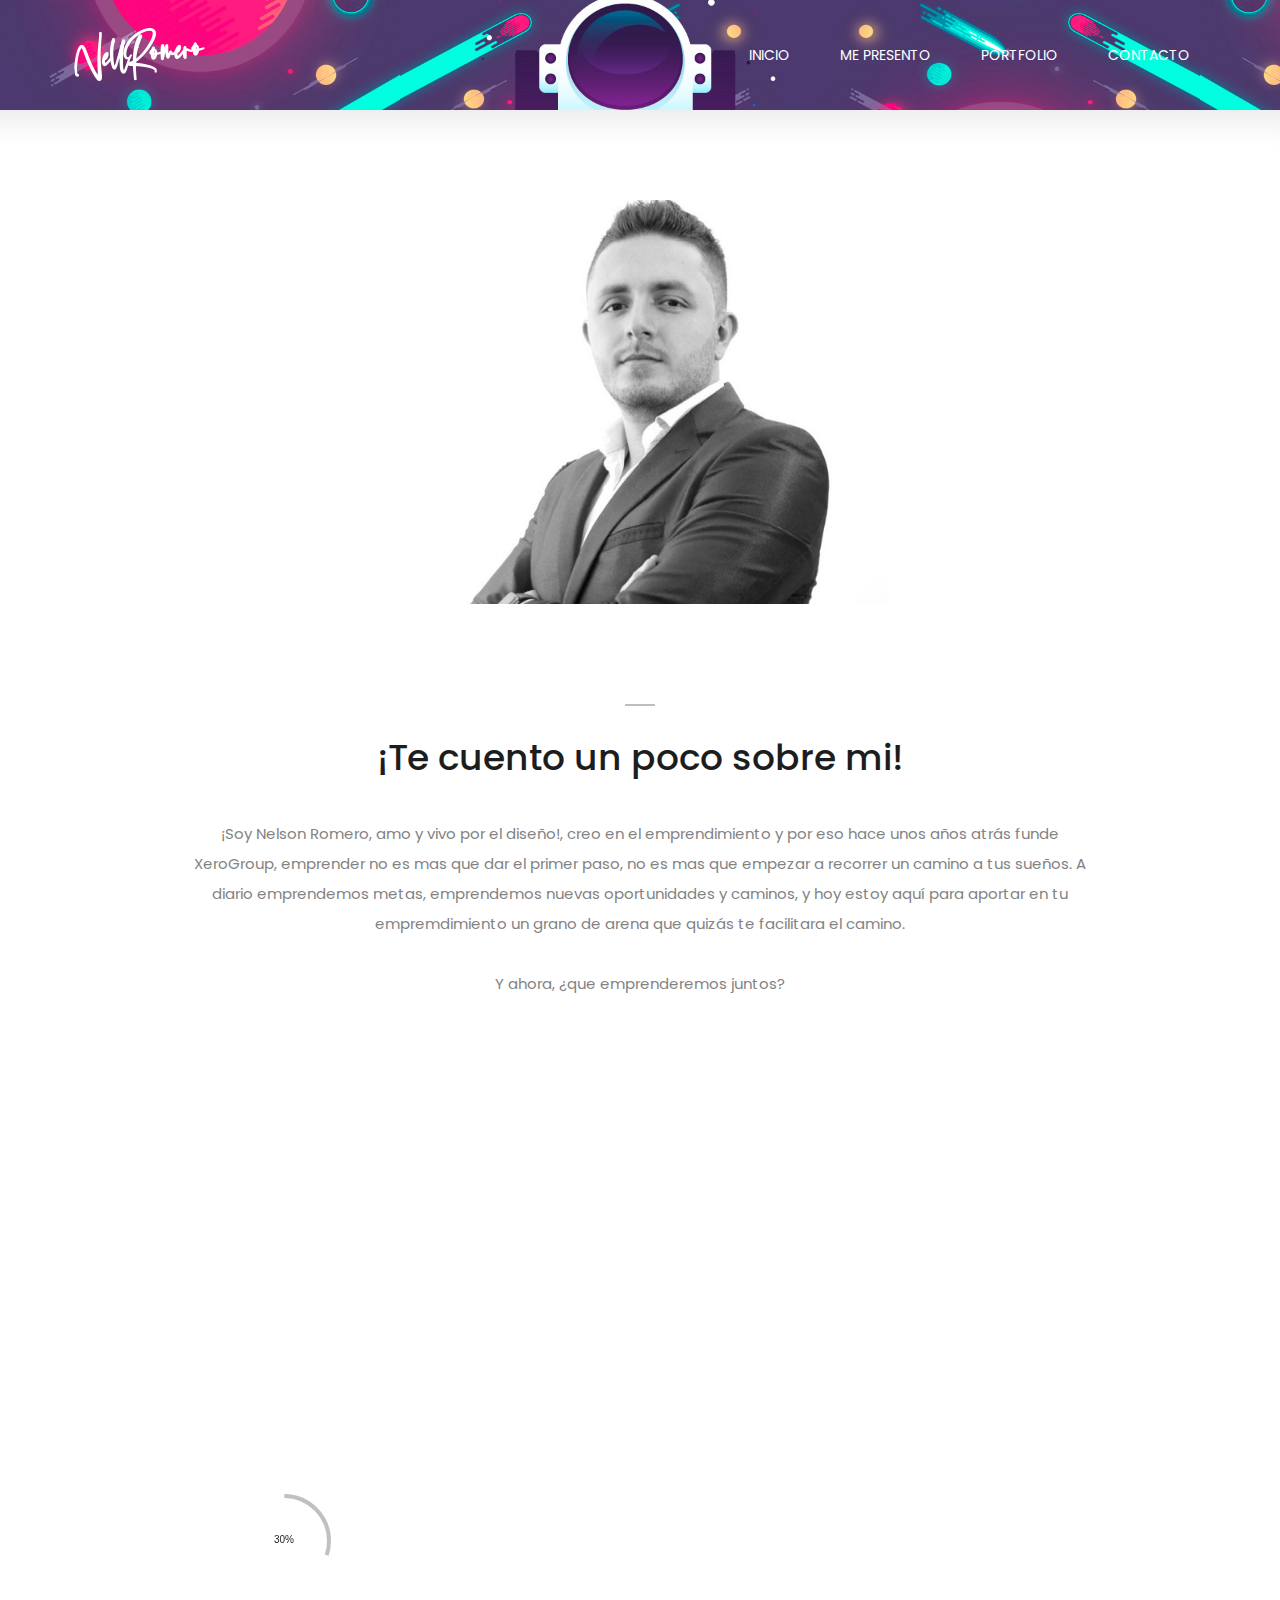
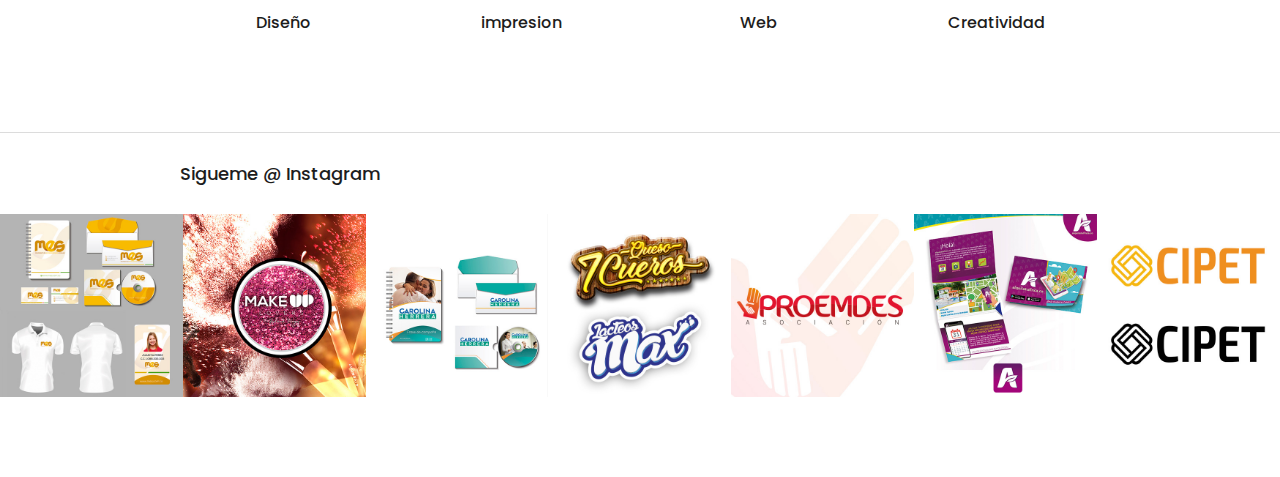
==== commit 747b0148: "cambios" ====
--- a/about-me.html
+++ b/about-me.html
@@ -9,7 +9,7 @@
     <!-- The above 4 meta tags *must* come first in the head; any other head content must come *after* these tags -->
 
     <!-- Title  -->
-    <title>Studio - Creative Photography Template | About Me</title>
+    <title>Nelson Romero |  Acerca de mi</title>
 
     <!-- Favicon  -->
     <link rel="icon" href="img/core-img/favicon.ico">
@@ -107,9 +107,10 @@
                 <div class="col-10">
                     <div class="about-content mt-100 mb-100 text-center">
                         <span></span>
-                        <h2>Te cuento un poco sobre mi!</h2>
-                        <p>Soy Nelson Romero, amo y vivo por el diseño!, creo en el emprendimiento y por eso hace unos años atras funde XeroGroup, emprender no es mas que dar el primer paso, no es mas que empezar a recorrer un camino a tus sueños, a diario emprendemos metas , emprendemos nuevas oportunidades y caminos, y hoy estoy aqui para aportar en tu empremdimiento un grano de arena que quizas te facilitara el camino. <br><br>
-                        Y ahora, ¿que emprenderemos juntos?</p>
+                        <h2>¡Te cuento un poco sobre mi!</h2>
+                        <p>¡Soy Nelson Romero, amo y vivo por el diseño!, creo en el emprendimiento y por eso hace unos años atrás funde XeroGroup, emprender no es mas que dar el primer paso, no es mas que empezar a recorrer un camino a tus sueños. A diario emprendemos metas, emprendemos nuevas oportunidades y caminos, y hoy estoy aquí para aportar en tu empremdimiento un grano de arena que quizás te facilitara el camino. 
+
+                         <br><br>   Y ahora, ¿que emprenderemos juntos?</p>
                     </div>
                 </div>
                 <div class="col-10">
@@ -117,22 +118,22 @@
                         <div class="col-12 col-md-4">
                             <div class="single-service-area section_padding_0_100 text-center wow fadeInUp" data-wow-delay="0.1s">
                                 <img src="img/core-img/heart.png" alt="">
-                                <h5>Amo emprender</h5>
-                                <p>Mi fortaleza es visualizar en el tiempo metas y objetivos, poder visualizar un punto de llegada y llegar un camino hacia el </p>
+                                <h5>Visión</h5>
+                                <p>Mi fortaleza es visualizar en el tiempo metas y objetivos, poder visualizar un punto de llegada y llegar un camino hacia el. </p>
                             </div>
                         </div>
                         <div class="col-12 col-md-4">
                             <div class="single-service-area section_padding_0_100 text-center wow fadeInUp" data-wow-delay="0.4s">
                                 <img src="img/core-img/photo-camera.png" alt="">
                                 <h5>Apasionado por el diseño</h5>
-                                <p>El buen diseño es tan poco diseño como sea posible, No se trata de cuanto diseño tenga la pieza, se trata de cuanto valor transmitimos a travez de ella</p>
+                                <p>El buen diseño es tan poco diseño como sea posible, No se trata de cuanto diseño tenga la pieza, se trata de cuanto valor transmitimos a través de ella</p>
                             </div>
                         </div>
                         <div class="col-12 col-md-4">
                             <div class="single-service-area section_padding_0_100 text-center wow fadeInUp" data-wow-delay="0.9s">
                                 <img src="img/core-img/video-camera.png" alt="">
-                                <h5>Luces, Accion y camara!</h5>
-                                <p>Preparamos, apuntamos y dejamos que el exito llame la atencion. Obsecionado con las buenas ideas!</p>
+                                <h5>Luces, Acción y camara!</h5>
+                                <p>Preparamos, apuntamos y dejamos que el éxito llame la atención. ¡Obsecionado con las buenas ideas!</p>
                             </div>
                         </div>
                     </div>
@@ -219,36 +220,11 @@
     <!-- Follow Me Instagram Area End -->
 
     <!-- Footer Area Start -->
-    <footer class="footer-area">
-        <div class="container-fluid h-100">
-            <div class="row h-100">
-                <div class="col-12 h-100">
-                    <div class="footer-content h-100 d-md-flex align-items-center justify-content-between">
-                        <!-- Single Footer Content -->
-                        <div class="single-footer-content">
-                            <img src="img/core-img/map.png" alt="">
-                            <a href="#">Edificio Corporacion financiera de Occidente Oficina 1309</a>
-                        </div>
-                        <!-- Single Footer Content -->
-                        <div class="single-footer-content">
-                            <img src="img/core-img/smartphone.png" alt="">
-                            <a href="#">314 6721661</a>
-                        </div>
-                        <!-- Single Footer Content -->
-                        <div class="single-footer-content">
-                            <img src="img/core-img/envelope-2.png" alt="">
-                            <a href="#">hola@nellromero.design</a>
-                        </div>
-                    </div>
-                </div>
-            </div>
-        </div>
+    
     </footer>
     <!-- Footer Area End -->
 
-    <!-- Link back to Colorlib can't be removed. Template is licensed under CC BY 3.0. -->
-<p>Copyright &copy;<script>document.write(new Date().getFullYear());</script> All rights reserved | This template is made with <i class="fa fa-heart-o" aria-hidden="true"></i> by <a href="https://colorlib.com" target="_blank">Colorlib</a></p>
-<!-- Link back to Colorlib can't be removed. Template is licensed under CC BY 3.0. -->
+   
 
     <!-- jQuery (Necessary for All JavaScript Plugins) -->
     <script src="js/jquery/jquery-2.2.4.min.js"></script>
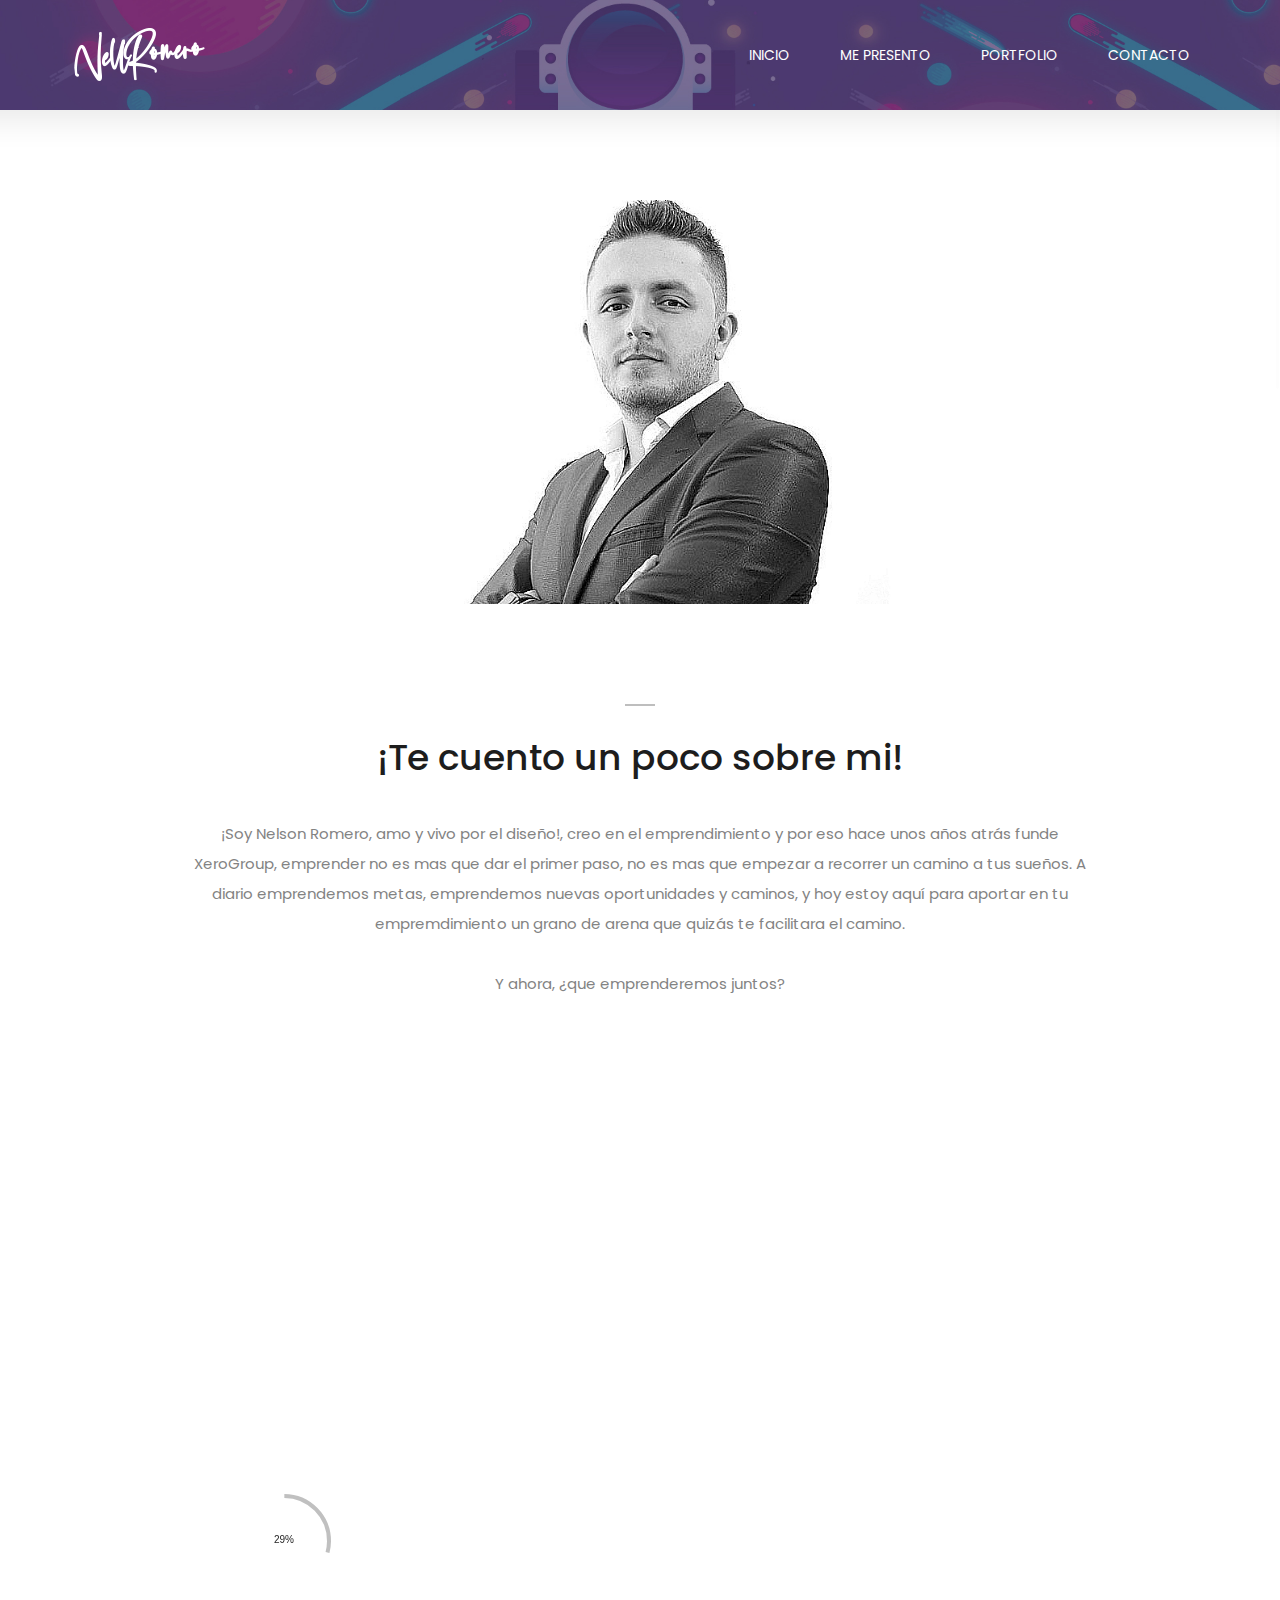
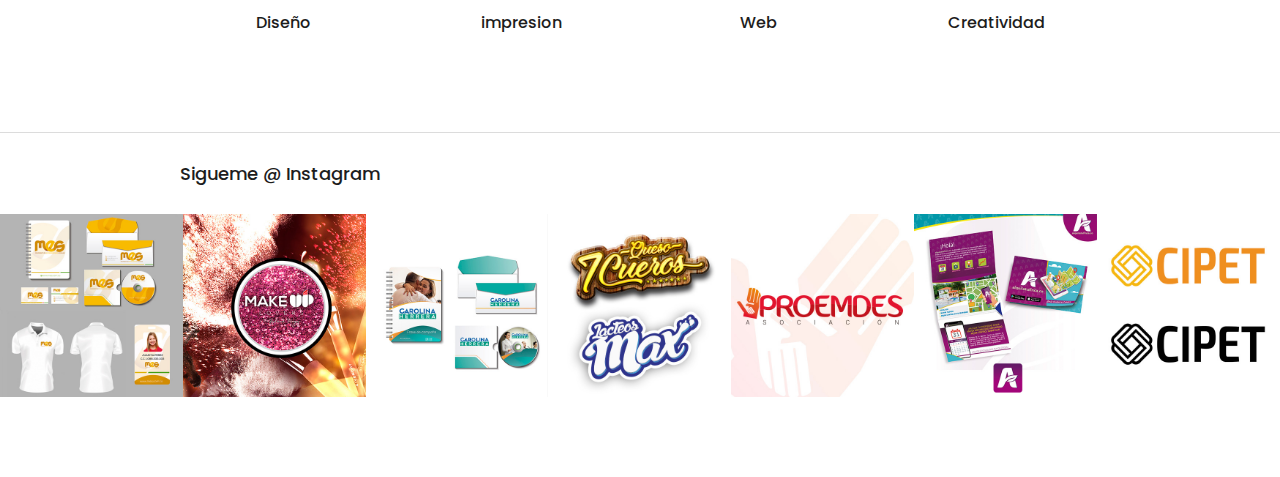
==== commit 57b2f664: "cambios" ====
--- a/about-me.html
+++ b/about-me.html
@@ -119,7 +119,7 @@
                             <div class="single-service-area section_padding_0_100 text-center wow fadeInUp" data-wow-delay="0.1s">
                                 <img src="img/core-img/heart.png" alt="">
                                 <h5>Visión</h5>
-                                <p>Mi fortaleza es visualizar en el tiempo metas y objetivos, poder visualizar un punto de llegada y llegar un camino hacia el. </p>
+                                <p>Mi fortaleza es visualizar en el tiempo metas y objetivos, poder ver un punto de llegada y trazar un camino hacia el. </p>
                             </div>
                         </div>
                         <div class="col-12 col-md-4">
--- a/css/core-style.css
+++ b/css/core-style.css
@@ -683,7 +683,7 @@
     height: 100%;
     top: 0;
     left: 0;
-    background-color: rgba(0, 0, 0, 0.17);
+    background-color: rgba(255, 255, 255, 0.507);
     content: '';
     z-index: -1;
 }
@@ -699,9 +699,9 @@
 
 .slide-text {
     padding: 25px 30px 15px;
-    border-left: 3px solid #fff;
+    border-left: 9px solid rgb(205, 238, 19);
     margin-left: 200px;
-    background-color: rgba(255, 255, 255, 0.2);
+    background-color: rgba(255, 255, 255, 0.9);
     display: -webkit-box;
     display: -ms-flexbox;
     display: flex;
@@ -709,12 +709,15 @@
     -ms-flex-align: baseline;
     align-items: baseline;
     margin-top: -100px;
+    -webkit-box-shadow: 0px 0px 53px -16px rgba(0,0,0,0.82);
+-moz-box-shadow: 0px 0px 53px -16px rgba(0,0,0,0.82);
+box-shadow: 0px 0px 53px -16px rgba(0,0,0,0.82);
 }
 
 .slide-text h2 {
     margin-bottom: 0;
     font-size: 36px;
-    color: #fff;
+    color: rgb(7, 7, 7);
     line-height: 1;
 }
 
